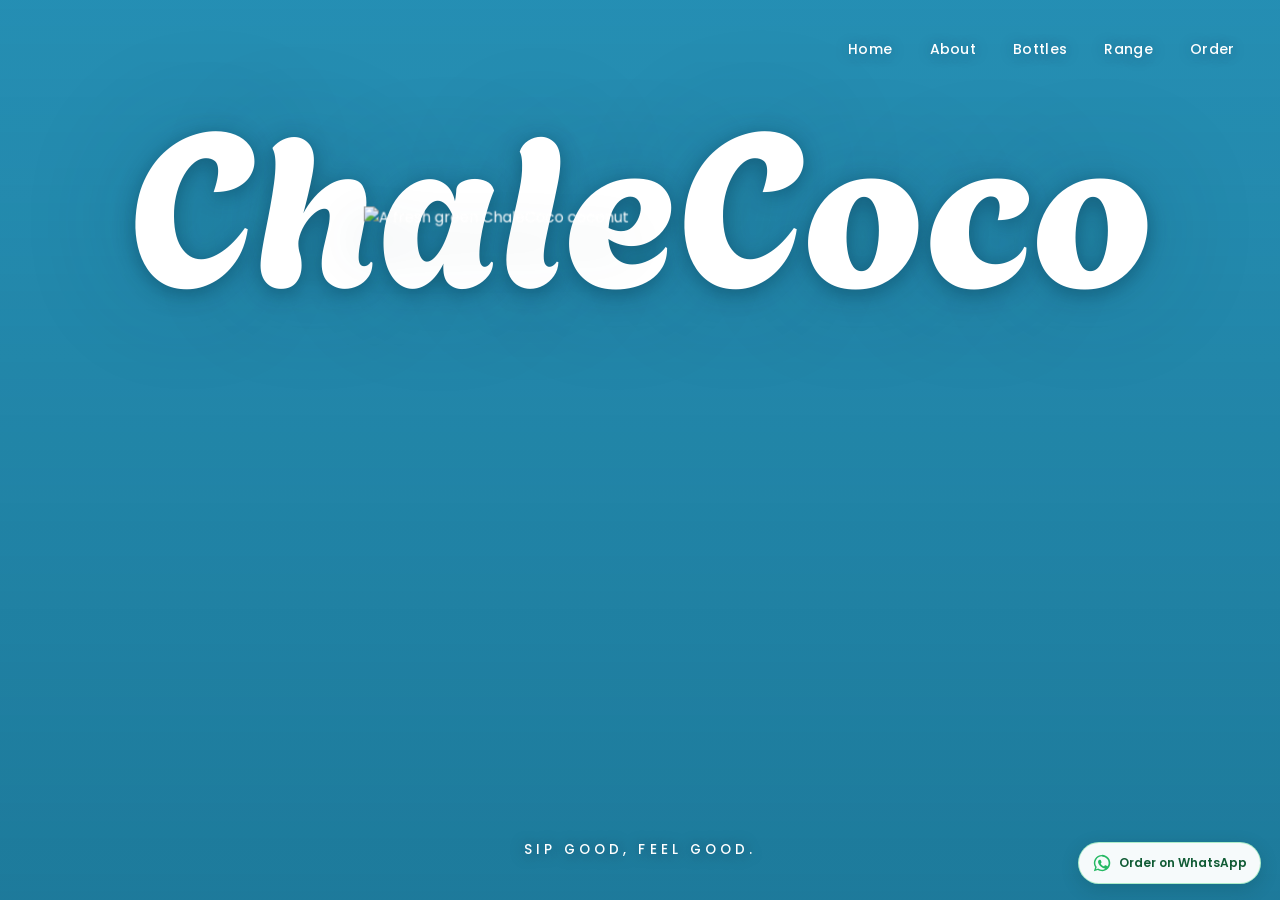
==== index.html @ 4bf286ca "Add files via upload" ====
<!doctype html><html lang="en" class="intro"><head><meta charset="utf-8">
<meta name="viewport" content="width=device-width,initial-scale=1,viewport-fit=cover">
<title>ChaleCoco — Sip good, feel good</title>
<meta name="description" content="100% pure, hand-picked Ghanaian coconut water with zero added sugar. Order on WhatsApp: 0531014722.">
<link rel="preconnect" href="https://fonts.googleapis.com"><link rel="preconnect" href="https://fonts.gstatic.com" crossorigin>
<link href="https://fonts.googleapis.com/css2?family=Agbalumo&family=Poppins:wght@400;500;600&display=swap" rel="stylesheet">
<link rel="stylesheet" href="styles.css"></head>
<body><div id="stage" data-s="0">
<div class="photo"></div><div class="photo b"></div><div class="veil"></div><div class="veil l"></div>
<nav><a class="brand" href="#" data-go="0" aria-label="ChaleCoco home"><span class="logo"></span></a>
 <button class="menu-toggle" type="button" aria-label="Open navigation menu" aria-controls="nav-links" aria-expanded="false"><span></span><span></span><span></span></button>
 <div class="links" id="nav-links"><a href="#" data-go="0">Home</a><a href="#" data-go="1">About</a><a href="#" data-go="2">Bottles</a><a href="#" data-go="3">Range</a><a href="#" data-go="4">Order</a></div></nav>

<h1 class="mark">ChaleCoco</h1>
<p class="tag0">Sip good, feel good.</p>

<div class="coco"><img src="assets/coconut.webp" alt="A fresh green ChaleCoco coconut" draggable="false"></div>
<img class="cooler" src="assets/cooler.webp" alt="ChaleCoco pink and green bottles on ice" draggable="false">

<section class="about"><p class="eyebrow">About ChaleCoco</p>
 <h2>ChaleCoco is 100% pure, hand-picked Ghanaian coconut water with zero added sugar; fresh, refreshing hydration straight from the tree.</h2>
 <p>Whether it&rsquo;s a quick team treat or a special celebration, bring the refreshing goodness of ChaleCoco to the occasion.</p>
 <ul class="facts"><li>100% pure</li><li>No added sugar</li><li>Natural hydration</li><li>Fresh from the tree</li></ul></section>
<div class="copy1"><h2>Good vibes, great company<br>and naturally refreshing sips.</h2><p class="eyebrow">Pink &amp; green bottles &middot; 100% pure Ghanaian coconut water</p></div>

<section class="p2"><div class="stallwrap"><img src="assets/stall.webp" alt="Friends enjoying ChaleCoco at an event stall" draggable="false"></div>
 <div class="menu"><h2>The range</h2><div id="list" class="list"></div>
 <h3>Perfect for every occasion</h3><ul class="occ"><li>Lunch breaks &amp; team treats</li><li>Corporate events &amp; team building</li><li>End-of-year celebrations</li><li>Weddings &amp; milestone celebrations</li></ul></div></section>

<section class="p3"><div class="p3photo"></div><div class="cta">
 <h2>Refresh the moment<br>with ChaleCoco.</h2>
 <a class="order" data-wa href="#" target="_blank" rel="noopener">Order on WhatsApp</a>
 <p class="num">Call/WhatsApp <a href="tel:+233531014722">0531014722</a></p>
 <p class="sign">Sip good, feel good.</p>
 <div class="socials"><span>Follow us</span>
  <a class="social-link" href="#" data-social-placeholder aria-disabled="true" aria-label="Instagram (coming soon)"><svg viewBox="0 0 24 24" aria-hidden="true"><rect x="3.25" y="3.25" width="17.5" height="17.5" rx="5" fill="none" stroke="currentColor" stroke-width="1.8"/><circle cx="12" cy="12" r="4" fill="none" stroke="currentColor" stroke-width="1.8"/><circle cx="17.7" cy="6.5" r="1.1" fill="currentColor"/></svg></a>
  <a class="social-link" href="#" data-social-placeholder aria-disabled="true" aria-label="Facebook (coming soon)"><svg viewBox="0 0 24 24" aria-hidden="true"><path d="M13.6 21v-8h2.8l.4-3h-3.2V8.1c0-.9.3-1.5 1.6-1.5h1.7V3.9c-.3 0-1.4-.1-2.6-.1-2.6 0-4.3 1.6-4.3 4.5V10H7.2v3H10v8z" fill="currentColor"/></svg></a>
  <a class="social-link" href="#" data-social-placeholder aria-disabled="true" aria-label="TikTok (coming soon)"><svg viewBox="0 0 24 24" aria-hidden="true"><path d="M15.7 3h-3.2v12.3a2.7 2.7 0 1 1-2.4-2.7v-3.3a6 6 0 1 0 5.6 6V9.1a8.3 8.3 0 0 0 4.8 1.5V7.3a5 5 0 0 1-4.8-4.3Z" fill="currentColor"/></svg></a>
 </div></div></section>

<div class="dots" id="dots"></div>
<a class="wa-float" data-wa href="#" target="_blank" rel="noopener" aria-label="Order on WhatsApp"><svg viewBox="0 0 32 32" width="20" height="20" aria-hidden="true"><path d="M16 3a13 13 0 0 0-11 19.9L3 29l6.3-2A13 13 0 1 0 16 3zm0 2.4a10.6 10.6 0 1 1-5.5 19.7l-.4-.2-3.7 1.2 1.2-3.6-.3-.4A10.6 10.6 0 0 1 16 5.4zm-4 5.4c-.3 0-.7.1-1 .5-.4.4-1.3 1.3-1.3 3.1s1.3 3.6 1.5 3.8c.2.3 2.6 4.1 6.4 5.6 3.1 1.2 3.7 1 4.4.9.7-.1 2.2-.9 2.5-1.8.3-.9.3-1.6.2-1.8-.1-.2-.4-.3-.8-.5s-2.2-1.1-2.5-1.2c-.3-.1-.6-.2-.8.2-.2.3-.9 1.2-1.1 1.4-.2.2-.4.3-.7.1-.4-.2-1.5-.5-2.8-1.7-1-.9-1.7-2-1.9-2.4-.2-.4 0-.6.2-.8l.5-.6c.2-.2.2-.4.4-.6.1-.3.1-.5 0-.7l-1.1-2.7c-.3-.7-.6-.6-.8-.6z"/></svg><span>Order on WhatsApp</span></a>
</div><script src="main.js"></script></body></html>
---- styles.css ----
@charset "UTF-8";
:root{--ink:#0A4A5C;--sea:#0C8099;--pale:#EDF6F7;--disp:Agbalumo,cursive;--body:Poppins,system-ui,sans-serif;--ej:cubic-bezier(.3,0,.05,1);--ep:cubic-bezier(.3,0,.15,1);--t:1.25s}
*{box-sizing:border-box;margin:0;padding:0}
html,body{height:100%;overflow:hidden;overscroll-behavior:none;background:#2c9fc7;color:#fff;font:400 16px/1.5 var(--body);-webkit-font-smoothing:antialiased}
button{font:inherit}img{display:block;max-width:100%;user-select:none;-webkit-user-drag:none}a{color:inherit}
h1,h2,h3{font-family:var(--disp);font-weight:400}
.eyebrow{font-size:12px;font-weight:500;letter-spacing:.22em;text-transform:uppercase;opacity:.9}
#stage{position:fixed;inset:0;height:100svh;overflow:hidden;--x:0vw;--y:5vh;--k:.93;--cw:min(66vh,88vw);--intro-y:0vh}
/* photography */
.photo{position:absolute;inset:-1px;background:url(assets/hero.webp) 50% 40%/cover;transform-origin:50% 40%;transform:translateY(var(--intro-y)) scale(1.04);transition:transform 1.8s var(--ep),opacity 1.1s var(--ep)}
.photo.b{background:url(assets/palm.webp) 50% 38%/cover;opacity:0;transform:translateY(var(--intro-y)) scale(1.1)}
.veil{position:absolute;inset:0;background:linear-gradient(rgba(4,58,78,.16),rgba(4,58,78,.36));opacity:1;transition:opacity 1.2s var(--ep)}
.veil.l{background:linear-gradient(90deg,rgba(3,42,38,.86),rgba(3,42,38,.55) 48%,rgba(3,42,38,.05) 82%);opacity:0}
/* nav */
nav{position:fixed;z-index:20;inset:0 0 auto;display:flex;align-items:center;justify-content:space-between;gap:16px;padding:max(10px,1.8vh) clamp(18px,3.4vw,48px);color:#fff;transition:color .5s}
.brand{display:block;filter:drop-shadow(0 1px 12px rgba(0,40,60,.4))}
.logo{display:block;height:clamp(52px,7.4vh,72px);aspect-ratio:900/758;background:currentColor;-webkit-mask:url(assets/logo.png) center/contain no-repeat;mask:url(assets/logo.png) center/contain no-repeat}
.links{display:flex;gap:clamp(18px,2.6vw,40px);font-weight:500;font-size:14px;letter-spacing:.02em;text-shadow:0 1px 14px rgba(0,50,70,.4)}
.links a{text-decoration:none;padding:10px 2px;position:relative}
.links a:after{content:"";position:absolute;left:2px;right:2px;bottom:5px;height:1px;background:currentColor;transform:scaleX(0);transform-origin:left;transition:transform .35s}
.links a:hover:after,.links a:focus-visible:after{transform:scaleX(1)}
.menu-toggle{display:none;width:44px;height:44px;border:1px solid rgba(255,255,255,.62);border-radius:50%;background:rgba(4,58,78,.28);color:inherit;align-items:center;justify-content:center;flex-direction:column;gap:4px;cursor:pointer;backdrop-filter:blur(8px);-webkit-tap-highlight-color:transparent}
.menu-toggle span{display:block;width:17px;height:1.5px;border-radius:2px;background:currentColor;transition:transform .25s,opacity .2s}
nav[data-open="true"] .menu-toggle span:first-child{transform:translateY(5.5px) rotate(45deg)}
nav[data-open="true"] .menu-toggle span:nth-child(2){opacity:0}
nav[data-open="true"] .menu-toggle span:last-child{transform:translateY(-5.5px) rotate(-45deg)}
nav[data-open="true"] .links{position:absolute;top:calc(100% + 8px);right:clamp(14px,3.4vw,48px);display:flex;flex-direction:column;gap:2px;min-width:176px;max-height:calc(100svh - 104px);overflow-y:auto;overscroll-behavior:contain;padding:8px;border:1px solid rgba(255,255,255,.2);border-radius:16px;background:rgba(4,58,78,.96);box-shadow:0 12px 32px rgba(3,40,50,.24);backdrop-filter:blur(14px);-webkit-backdrop-filter:blur(14px);text-shadow:none}
nav[data-open="true"] .links a{min-height:44px;padding:11px 12px;border-radius:9px}
nav[data-open="true"] .links a:hover,nav[data-open="true"] .links a:focus-visible{background:rgba(255,255,255,.13)}
nav[data-open="true"] .links a:after{display:none}
/* hero type */
.mark{position:absolute;z-index:1;left:0;right:0;top:9vh;text-align:center;font-size:min(21vw,24vh,330px);line-height:1;color:#fff;text-shadow:0 .02em .1em rgba(4,50,70,.45),0 0 .5em rgba(4,50,70,.25);transition:opacity 1s var(--ep),transform var(--t) var(--ep)}
.tag0{position:absolute;z-index:6;left:0;right:0;bottom:max(20px,4.4vh);text-align:center;font-weight:500;font-size:clamp(11px,1.05vw,14px);letter-spacing:.3em;text-transform:uppercase;color:#fff;text-shadow:0 1px 14px rgba(4,50,70,.6);transition:opacity .8s var(--ep)}
/* products */
.coco{position:absolute;z-index:5;left:50%;top:50%;width:var(--cw);aspect-ratio:1227/1282;transform:translate(-50%,-50%) translate(var(--x),calc(var(--y) + var(--intro-y))) scale(var(--k));transition:transform var(--t) var(--ej),opacity .7s;will-change:transform;filter:drop-shadow(0 3vh 3vh rgba(4,58,78,.4))}
.coco img{width:100%;height:100%}
.cooler{position:absolute;z-index:4;left:50%;top:50%;width:min(50vw,66vh);transform:translate(-50%,-50%) translate(60vw,110vh);transition:transform var(--t) var(--ej);filter:drop-shadow(0 3vh 3vh rgba(4,58,78,.4))}
/* about */
.about,.copy1{position:absolute;z-index:3;opacity:0;pointer-events:none;transition:opacity .5s,transform .8s var(--ep);text-shadow:0 1px 18px rgba(3,40,50,.4)}
.about{left:clamp(24px,6vw,96px);top:50%;width:min(46vw,640px);transform:translateY(calc(-50% + 24px))}
.about h2{margin:.5em 0 .6em;font-size:clamp(24px,2.9vw,44px);line-height:1.15}.about>p:not(.eyebrow){font-size:clamp(14px,1.2vw,17px);max-width:34em}
.facts{list-style:none;display:flex;flex-wrap:wrap;gap:8px 0;margin-top:1.6em;font-size:13px;font-weight:500;letter-spacing:.04em}
.facts li{padding:0 16px;border-left:1px solid rgba(255,255,255,.5)}.facts li:first-child{padding-left:0;border:0}
.copy1{left:0;right:0;top:max(13vh,84px);text-align:center;padding:0 20px;transform:translateY(24px)}
.copy1 h2{font-size:clamp(26px,3.8vw,56px);line-height:1.12}.copy1 .eyebrow{margin-top:1em}
/* panels */
.p2,.p3{position:absolute;inset:0;transform:translateY(100%);transition:transform .9s var(--ep)}
.p2{z-index:3;background:var(--sea);display:grid;grid-template-columns:1fr 1fr;align-items:center;gap:4vw;padding:84px clamp(22px,6vw,96px) 32px;overflow-y:auto;overscroll-behavior-y:contain;-webkit-overflow-scrolling:touch;scrollbar-width:thin;scrollbar-color:rgba(255,255,255,.45) transparent}
.p3{z-index:4;background:var(--pale);color:var(--ink);transition-delay:.15s;overflow:hidden}
.stallwrap{display:flex;justify-content:center}.stallwrap img{max-height:72vh;width:auto}
.menu h2{font-size:clamp(30px,3.4vw,50px);margin-bottom:.4em}.menu h3{margin:1.6em 0 .5em;font-size:clamp(18px,1.7vw,24px);color:#FFE48A}
.list{border-bottom:1px solid rgba(255,255,255,.3)}
.row{display:grid;grid-template-columns:1fr auto;gap:16px;align-items:center;padding:13px 0;border-top:1px solid rgba(255,255,255,.3)}
.row b{display:block;font-weight:500;font-size:16px}.row small{display:block;opacity:.85;font-size:13px;line-height:1.4}
.act{display:flex;gap:16px;align-items:center;white-space:nowrap;font-size:14px}.act em{font-style:normal;opacity:.9}
.act a{font-weight:600;text-decoration:none;padding:10px 0;border-bottom:1px solid transparent}.act a:hover{border-color:#fff}
.occ{list-style:none;display:grid;grid-template-columns:1fr 1fr;gap:6px 24px;font-size:14px}.occ li:before{content:"\2014  ";opacity:.6}
.p3photo{position:absolute;top:0;bottom:0;right:0;width:68%;background:url(assets/couple.webp) 74% 50%/cover;-webkit-mask-image:linear-gradient(90deg,transparent 0,#000 38%);mask-image:linear-gradient(90deg,transparent 0,#000 38%)}
.cta{position:absolute;left:clamp(24px,6vw,96px);top:52%;transform:translateY(-50%);max-width:44vw}
.cta h2{font-size:clamp(32px,4.6vw,72px);line-height:1.08}
.cta>*{opacity:0;transform:translateY(22px);transition:opacity .9s,transform 1s cubic-bezier(.22,1,.36,1)}
.cta .order{display:inline-flex;align-items:center;gap:10px;min-height:44px;margin-top:1.15em;padding:.55em 1.15em;border:1px solid rgba(12,128,153,.22);border-radius:999px;background:#fff;color:var(--ink);box-shadow:0 5px 16px rgba(10,74,92,.12);font-size:clamp(13px,1.05vw,15px);font-weight:600;letter-spacing:.02em;text-decoration:none;transition:background .25s,color .25s,transform .25s,box-shadow .25s}
.cta .order:after{content:"\2197";font-size:1.05em;line-height:1}
.cta .order:hover{background:var(--ink);color:#fff;transform:translateY(-2px);box-shadow:0 8px 20px rgba(10,74,92,.2)}
.cta .order:focus-visible,.social-link:focus-visible,.menu-toggle:focus-visible{outline:3px solid #F5C96B;outline-offset:3px}
.cta .num{margin-top:.7em;font-size:clamp(16px,1.5vw,20px)}.cta .num a{font-weight:600}
.cta .sign{margin-top:2em;font-size:12px;font-weight:500;letter-spacing:.3em;text-transform:uppercase;opacity:.7}
.socials{display:flex;align-items:center;gap:9px;margin-top:1.2em;font-size:12px;font-weight:500;letter-spacing:.08em}
.social-link{display:grid;place-items:center;width:40px;height:40px;border:1px solid rgba(10,74,92,.2);border-radius:50%;background:rgba(255,255,255,.72);color:var(--ink);transition:transform .2s,background .2s,color .2s}
.social-link svg{display:block;width:19px;height:19px}
.social-link:hover{transform:translateY(-2px);background:var(--ink);color:#fff}
.social-link[aria-disabled="true"]{cursor:default}
.social-link[aria-disabled="true"]:hover{transform:none;background:rgba(255,255,255,.72);color:var(--ink)}
/* the one WhatsApp button */
.wa-float{position:fixed;z-index:21;right:max(12px,1.5vw);bottom:max(12px,1.8vh);height:42px;padding:0 13px;border:1px solid rgba(37,211,102,.34);border-radius:999px;background:rgba(255,255,255,.96);color:#105b34;display:flex;align-items:center;gap:7px;font-weight:600;font-size:12px;text-decoration:none;box-shadow:0 5px 18px rgba(4,50,40,.18);transition:transform .25s,opacity .25s,visibility .25s;backdrop-filter:blur(8px);-webkit-backdrop-filter:blur(8px)}
.wa-float:hover{transform:translateY(-2px)}.wa-float svg{fill:#25b963;flex:none}
#stage:not([data-s="0"]) .wa-float{opacity:0;visibility:hidden;pointer-events:none}
.dots{display:none}
/* ===== scene states (landscape) ===== */
#stage:not([data-s="0"]) .mark,#stage:not([data-s="0"]) .tag0{opacity:0;pointer-events:none}
#stage:not([data-s="0"]) .mark{transform:scale(1.06)}
#stage[data-s="1"]{--x:25vw;--y:6vh;--k:.8}
#stage[data-s="1"] .photo{opacity:0}#stage[data-s="1"] .photo.b{opacity:1;transform:translateY(var(--intro-y)) scale(1)}
#stage[data-s="1"] .veil{opacity:0}#stage[data-s="1"] .veil.l{opacity:1}
#stage[data-s="1"] .about{opacity:1;transform:translateY(-50%);pointer-events:auto;transition-delay:.55s}
#stage[data-s="2"]{--x:-25vw;--y:6vh;--k:.74}
#stage[data-s="2"] .photo{transform:translateY(var(--intro-y)) scale(1.4)}
#stage[data-s="2"] .cooler{transform:translate(-50%,-50%) translate(24vw,10vh)}
#stage[data-s="2"] .copy1{opacity:1;transform:none;transition-delay:.7s}
#stage[data-s="3"]{--x:-39vw;--y:30vh;--k:.3}
#stage[data-s="4"]{--x:0vw;--y:-10vh;--k:.2}#stage[data-s="4"] .coco{opacity:0}
#stage[data-s="3"] .cooler,#stage[data-s="4"] .cooler{transform:translate(-50%,-50%) translate(24vw,-120vh)}
#stage[data-s="3"] .p2,#stage[data-s="4"] .p2,#stage[data-s="4"] .p3{transform:none}
#stage[data-s="4"] nav{color:var(--ink)}#stage[data-s="4"] .brand{filter:none}#stage[data-s="4"] .links{text-shadow:none}
#stage[data-s="4"] .cta>*{opacity:1;transform:none}#stage[data-s="4"] .cta>*:nth-child(1){transition-delay:.9s}#stage[data-s="4"] .cta>*:nth-child(2){transition-delay:1.05s}#stage[data-s="4"] .cta>*:nth-child(3){transition-delay:1.2s}#stage[data-s="4"] .cta>*:nth-child(4){transition-delay:1.35s}#stage[data-s="4"] .cta>*:nth-child(5){transition-delay:1.5s}
#stage[data-s="4"] .cta .sign{opacity:.7}
/* portrait + phones */
@media (max-aspect-ratio:9/10){
 .links{display:none}
 #stage{--cw:min(62vh,92vw)}
 .photo{background-position:22% 50%}.photo.b{background-position:50% 30%}
 .veil.l{background:linear-gradient(rgba(3,42,38,.82),rgba(3,42,38,.6) 55%,rgba(3,42,38,.1))}
 .about{left:22px;right:22px;top:15vh;width:auto;transform:translateY(24px)}.about h2{font-size:clamp(21px,5.6vw,30px)}.facts{display:none}
 #stage[data-s="1"] .about{transform:none}
 #stage[data-s="1"]{--x:0vw;--y:30vh;--k:.5}
 #stage[data-s="2"]{--x:0vw;--y:4vh;--k:.5}
 #stage[data-s="2"] .cooler{width:min(92vw,50vh);transform:translate(-50%,-50%) translate(0,32vh)}
 #stage[data-s="3"]{--x:0vw;--y:-37vh;--k:.2}
 #stage[data-s="3"] .cooler,#stage[data-s="4"] .cooler{transform:translate(-50%,-50%) translate(0,-120vh)}
 .copy1{top:max(64px,8vh)}.copy1 h2{font-size:clamp(22px,5.8vw,30px);line-height:1.08}.copy1 .eyebrow{font-size:10px;letter-spacing:.16em;margin-top:.7em}
 .p2{grid-template-columns:1fr;align-content:start;padding:max(78px,10vh) 22px 24px}.stallwrap{display:none}
 .p3photo{width:100%;top:44%;background-position:72% 50%;-webkit-mask-image:linear-gradient(180deg,transparent 0,#000 34%);mask-image:linear-gradient(180deg,transparent 0,#000 34%)}
 .cta{top:16vh;transform:none;max-width:none;right:24px;max-height:calc(100svh - max(78px,10vh) - 24px);overflow-y:auto;overscroll-behavior:contain;scrollbar-width:thin}.cta h2{font-size:clamp(30px,8.4vw,48px)}
 .mark{top:13vh}
}
@media (max-width:720px),(max-aspect-ratio:9/10){
 .links{display:none}
 .menu-toggle{display:flex}
 nav[data-open="true"] .links{display:flex}
 #stage[data-s="4"] nav[data-open="true"] .links{background:rgba(255,255,255,.97);border-color:rgba(10,74,92,.15);color:var(--ink)}
}
@media (max-height:560px){
 .cta h2{font-size:clamp(26px,4.6vw,32px);line-height:1.04}
 .cta .order{margin-top:.65em}
 .cta .num{margin-top:.45em}
 .cta .sign{margin-top:.85em}
 .cta .socials{margin-top:.65em}
}
@media (max-height:400px) and (max-width:720px){.wa-float{display:none}}
@media (max-height:560px) and (min-aspect-ratio:9/10){
 .occ,.menu h3,.facts{display:none}
 .stallwrap img{max-height:60vh}
 .cta{top:72px;transform:none;max-height:calc(100svh - 94px);overflow-y:auto;overscroll-behavior:contain;scrollbar-width:thin}
}
@media (max-width:600px){
 .wa-float{bottom:max(56px,8vh);font-size:11px;padding:0 11px}.wa-float svg{width:18px;height:18px}
 .tag0{left:16px;right:auto;width:calc(100% - 190px);bottom:20px;text-align:left;font-size:10px;letter-spacing:.12em;line-height:1.35}
 .occ{grid-template-columns:1fr}
}
@media (prefers-reduced-motion:reduce){:root{--t:.01s}*{transition-duration:.01s!important;transition-delay:0s!important}}
html.intro #stage{--intro-y:27.6vh}
html.intro nav,html.intro .mark,html.intro .tag0,html.intro .wa-float{opacity:0}
html.intro #stage .photo,html.intro #stage .veil,html.intro #stage .coco{opacity:0}
html.intro-run #stage .photo,html.intro-run #stage .coco{transition-duration:1.6s;transition-timing-function:cubic-bezier(.5,0,0,1)}
html.intro-run #stage .photo,html.intro-run #stage .veil:not(.l),html.intro-run #stage .coco,html.intro-run nav,html.intro-run .mark,html.intro-run .tag0,html.intro-run .wa-float{opacity:1}
html.intro-run #stage .photo.b,html.intro-run #stage .veil.l{opacity:0}
html.intro-run nav{transition-duration:.35s}
html.intro-run .mark,html.intro-run .tag0,html.intro-run .wa-float{transition-duration:.45s}
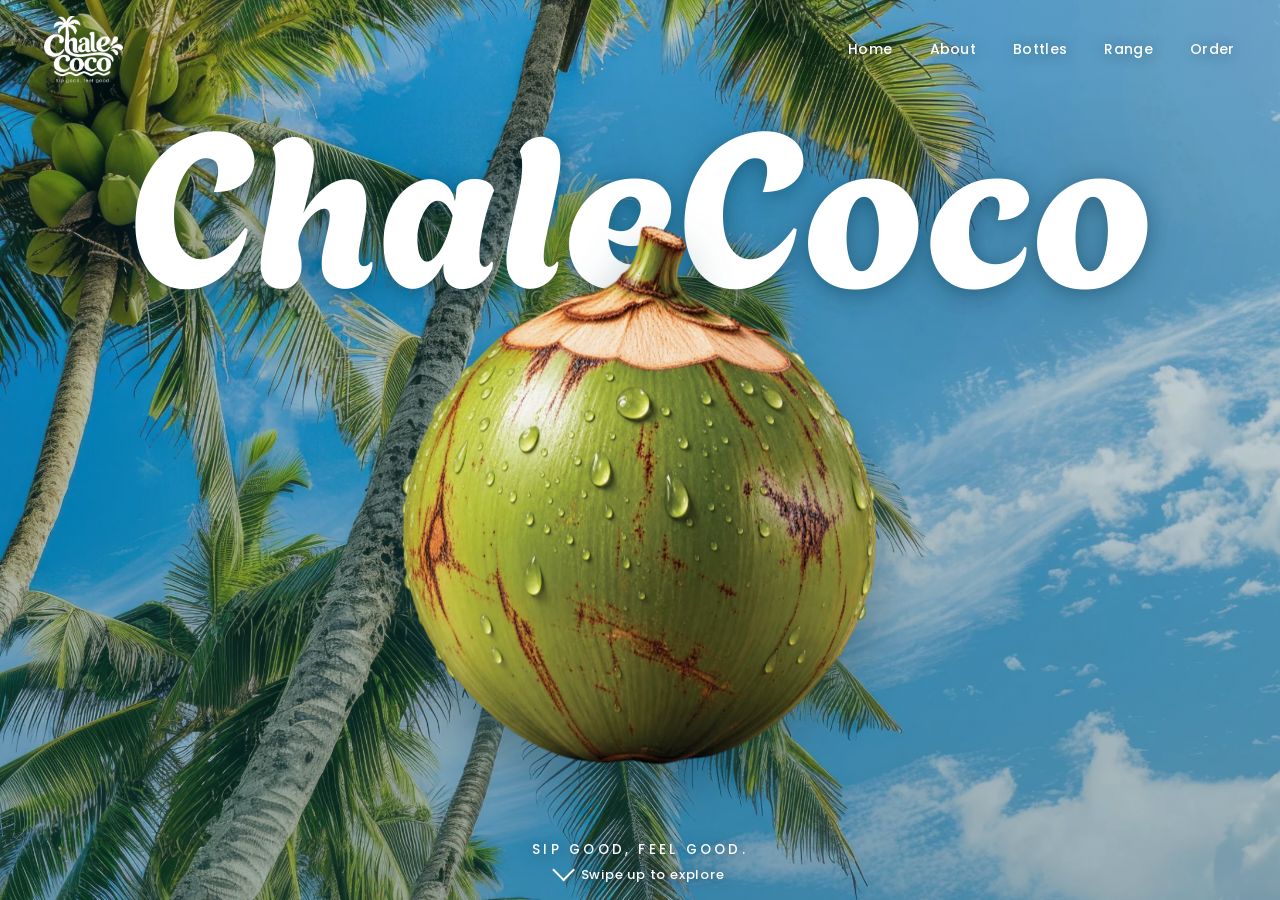
==== commit 8f555a91: "Add files via upload" ====
--- a/index.html
+++ b/index.html
@@ -27,10 +27,10 @@
  <div class="menu"><h2>The range</h2><div id="list" class="list"></div>
  <h3>Perfect for every occasion</h3><ul class="occ"><li>Lunch breaks &amp; team treats</li><li>Corporate events &amp; team building</li><li>End-of-year celebrations</li><li>Weddings &amp; milestone celebrations</li></ul></div></section>
 
-<section class="p3"><div class="p3photo"></div><div class="cta">
+<section class="p3"><picture class="p3photo-wrap"><source media="(max-width:720px), (max-aspect-ratio:9/10)" srcset="assets/couple.webp"><img class="p3photo" src="assets/stall.webp" alt="Friends enjoying ChaleCoco at the event stall" draggable="false"></picture><div class="cta">
  <h2>Refresh the moment<br>with ChaleCoco.</h2>
- <a class="order" data-wa href="#" target="_blank" rel="noopener">Order on WhatsApp</a>
- <p class="num">Call/WhatsApp <a href="tel:+233531014722">0531014722</a></p>
+ <a class="order" data-wa href="#" target="_blank" rel="noopener"><svg viewBox="0 0 32 32" aria-hidden="true"><path d="M16 3a13 13 0 0 0-11 19.9L3 29l6.3-2A13 13 0 1 0 16 3zm0 2.4a10.6 10.6 0 1 1-5.5 19.7l-.4-.2-3.7 1.2 1.2-3.6-.3-.4A10.6 10.6 0 0 1 16 5.4zm-4 5.4c-.3 0-.7.1-1 .5-.4.4-1.3 1.3-1.3 3.1s1.3 3.6 1.5 3.8c.2.3 2.6 4.1 6.4 5.6 3.1 1.2 3.7 1 4.4.9.7-.1 2.2-.9 2.5-1.8.3-.9.3-1.6.2-1.8-.1-.2-.4-.3-.8-.5s-2.2-1.1-2.5-1.2c-.3-.1-.6-.2-.8.2-.2.3-.9 1.2-1.1 1.4-.2.2-.4.3-.7.1-.4-.2-1.5-.5-2.8-1.7-1-.9-1.7-2-1.9-2.4-.2-.4 0-.6.2-.8l.5-.6c.2-.2.2-.4.4-.6.1-.3.1-.5 0-.7l-1.1-2.7c-.3-.7-.6-.6-.8-.6z"/></svg><span>Order on WhatsApp</span></a>
+ <p class="num">Call <a href="tel:+233531014722">0531014722</a></p>
  <p class="sign">Sip good, feel good.</p>
  <div class="socials"><span>Follow us</span>
   <a class="social-link" href="#" data-social-placeholder aria-disabled="true" aria-label="Instagram (coming soon)"><svg viewBox="0 0 24 24" aria-hidden="true"><rect x="3.25" y="3.25" width="17.5" height="17.5" rx="5" fill="none" stroke="currentColor" stroke-width="1.8"/><circle cx="12" cy="12" r="4" fill="none" stroke="currentColor" stroke-width="1.8"/><circle cx="17.7" cy="6.5" r="1.1" fill="currentColor"/></svg></a>
@@ -38,6 +38,5 @@
   <a class="social-link" href="#" data-social-placeholder aria-disabled="true" aria-label="TikTok (coming soon)"><svg viewBox="0 0 24 24" aria-hidden="true"><path d="M15.7 3h-3.2v12.3a2.7 2.7 0 1 1-2.4-2.7v-3.3a6 6 0 1 0 5.6 6V9.1a8.3 8.3 0 0 0 4.8 1.5V7.3a5 5 0 0 1-4.8-4.3Z" fill="currentColor"/></svg></a>
  </div></div></section>
 
-<div class="dots" id="dots"></div>
-<a class="wa-float" data-wa href="#" target="_blank" rel="noopener" aria-label="Order on WhatsApp"><svg viewBox="0 0 32 32" width="20" height="20" aria-hidden="true"><path d="M16 3a13 13 0 0 0-11 19.9L3 29l6.3-2A13 13 0 1 0 16 3zm0 2.4a10.6 10.6 0 1 1-5.5 19.7l-.4-.2-3.7 1.2 1.2-3.6-.3-.4A10.6 10.6 0 0 1 16 5.4zm-4 5.4c-.3 0-.7.1-1 .5-.4.4-1.3 1.3-1.3 3.1s1.3 3.6 1.5 3.8c.2.3 2.6 4.1 6.4 5.6 3.1 1.2 3.7 1 4.4.9.7-.1 2.2-.9 2.5-1.8.3-.9.3-1.6.2-1.8-.1-.2-.4-.3-.8-.5s-2.2-1.1-2.5-1.2c-.3-.1-.6-.2-.8.2-.2.3-.9 1.2-1.1 1.4-.2.2-.4.3-.7.1-.4-.2-1.5-.5-2.8-1.7-1-.9-1.7-2-1.9-2.4-.2-.4 0-.6.2-.8l.5-.6c.2-.2.2-.4.4-.6.1-.3.1-.5 0-.7l-1.1-2.7c-.3-.7-.6-.6-.8-.6z"/></svg><span>Order on WhatsApp</span></a>
+<div class="explore-hint" aria-hidden="true"><span class="hint-arrow"></span><span>Swipe up to explore</span></div>
 </div><script src="main.js"></script></body></html>
--- a/styles.css
+++ b/styles.css
@@ -7,9 +7,9 @@
 .eyebrow{font-size:12px;font-weight:500;letter-spacing:.22em;text-transform:uppercase;opacity:.9}
 #stage{position:fixed;inset:0;height:100svh;overflow:hidden;--x:0vw;--y:5vh;--k:.93;--cw:min(66vh,88vw);--intro-y:0vh}
 /* photography */
-.photo{position:absolute;inset:-1px;background:url(assets/hero.webp) 50% 40%/cover;transform-origin:50% 40%;transform:translateY(var(--intro-y)) scale(1.04);transition:transform 1.8s var(--ep),opacity 1.1s var(--ep)}
+.photo{position:absolute;inset:-1px;background:url(assets/hero.webp) 50% 40%/cover;transform-origin:50% 40%;transform:translateY(var(--intro-y)) scale(1.04);transition:transform 1.8s var(--ep),opacity 1.1s var(--ep);pointer-events:none}
 .photo.b{background:url(assets/palm.webp) 50% 38%/cover;opacity:0;transform:translateY(var(--intro-y)) scale(1.1)}
-.veil{position:absolute;inset:0;background:linear-gradient(rgba(4,58,78,.16),rgba(4,58,78,.36));opacity:1;transition:opacity 1.2s var(--ep)}
+.veil{position:absolute;inset:0;background:linear-gradient(rgba(4,58,78,.16),rgba(4,58,78,.36));opacity:1;transition:opacity 1.2s var(--ep);pointer-events:none}
 .veil.l{background:linear-gradient(90deg,rgba(3,42,38,.86),rgba(3,42,38,.55) 48%,rgba(3,42,38,.05) 82%);opacity:0}
 /* nav */
 nav{position:fixed;z-index:20;inset:0 0 auto;display:flex;align-items:center;justify-content:space-between;gap:16px;padding:max(10px,1.8vh) clamp(18px,3.4vw,48px);color:#fff;transition:color .5s}
@@ -30,11 +30,11 @@
 nav[data-open="true"] .links a:after{display:none}
 /* hero type */
 .mark{position:absolute;z-index:1;left:0;right:0;top:9vh;text-align:center;font-size:min(21vw,24vh,330px);line-height:1;color:#fff;text-shadow:0 .02em .1em rgba(4,50,70,.45),0 0 .5em rgba(4,50,70,.25);transition:opacity 1s var(--ep),transform var(--t) var(--ep)}
-.tag0{position:absolute;z-index:6;left:0;right:0;bottom:max(20px,4.4vh);text-align:center;font-weight:500;font-size:clamp(11px,1.05vw,14px);letter-spacing:.3em;text-transform:uppercase;color:#fff;text-shadow:0 1px 14px rgba(4,50,70,.6);transition:opacity .8s var(--ep)}
+.tag0{position:absolute;z-index:6;left:0;right:0;bottom:max(20px,4.4vh);text-align:center;font-weight:500;font-size:clamp(13px,1.05vw,15px);letter-spacing:.24em;text-transform:uppercase;color:#fff;text-shadow:0 1px 14px rgba(4,50,70,.6);transition:opacity .8s var(--ep)}
 /* products */
-.coco{position:absolute;z-index:5;left:50%;top:50%;width:var(--cw);aspect-ratio:1227/1282;transform:translate(-50%,-50%) translate(var(--x),calc(var(--y) + var(--intro-y))) scale(var(--k));transition:transform var(--t) var(--ej),opacity .7s;will-change:transform;filter:drop-shadow(0 3vh 3vh rgba(4,58,78,.4))}
+.coco{position:absolute;z-index:5;left:50%;top:50%;width:var(--cw);aspect-ratio:1227/1282;transform:translate(-50%,-50%) translate(var(--x),calc(var(--y) + var(--intro-y))) scale(var(--k));transition:transform var(--t) var(--ej),opacity .7s;will-change:transform;filter:drop-shadow(0 3vh 3vh rgba(4,58,78,.4));pointer-events:none}
 .coco img{width:100%;height:100%}
-.cooler{position:absolute;z-index:4;left:50%;top:50%;width:min(50vw,66vh);transform:translate(-50%,-50%) translate(60vw,110vh);transition:transform var(--t) var(--ej);filter:drop-shadow(0 3vh 3vh rgba(4,58,78,.4))}
+.cooler{position:absolute;z-index:4;left:50%;top:50%;width:min(50vw,66vh);transform:translate(-50%,-50%) translate(60vw,110vh);transition:transform var(--t) var(--ej);filter:drop-shadow(0 3vh 3vh rgba(4,58,78,.4));pointer-events:none}
 /* about */
 .about,.copy1{position:absolute;z-index:3;opacity:0;pointer-events:none;transition:opacity .5s,transform .8s var(--ep);text-shadow:0 1px 18px rgba(3,40,50,.4)}
 .about{left:clamp(24px,6vw,96px);top:50%;width:min(46vw,640px);transform:translateY(calc(-50% + 24px))}
@@ -45,7 +45,7 @@
 .copy1 h2{font-size:clamp(26px,3.8vw,56px);line-height:1.12}.copy1 .eyebrow{margin-top:1em}
 /* panels */
 .p2,.p3{position:absolute;inset:0;transform:translateY(100%);transition:transform .9s var(--ep)}
-.p2{z-index:3;background:var(--sea);display:grid;grid-template-columns:1fr 1fr;align-items:center;gap:4vw;padding:84px clamp(22px,6vw,96px) 32px;overflow-y:auto;overscroll-behavior-y:contain;-webkit-overflow-scrolling:touch;scrollbar-width:thin;scrollbar-color:rgba(255,255,255,.45) transparent}
+.p2{z-index:3;background:var(--sea);display:grid;grid-template-columns:1fr 1fr;align-items:center;gap:4vw;padding:84px clamp(22px,6vw,96px) 92px;overflow-y:auto;overscroll-behavior-y:contain;-webkit-overflow-scrolling:touch;scrollbar-width:thin;scrollbar-color:rgba(255,255,255,.45) transparent}
 .p3{z-index:4;background:var(--pale);color:var(--ink);transition-delay:.15s;overflow:hidden}
 .stallwrap{display:flex;justify-content:center}.stallwrap img{max-height:72vh;width:auto}
 .menu h2{font-size:clamp(30px,3.4vw,50px);margin-bottom:.4em}.menu h3{margin:1.6em 0 .5em;font-size:clamp(18px,1.7vw,24px);color:#FFE48A}
@@ -55,27 +55,27 @@
 .act{display:flex;gap:16px;align-items:center;white-space:nowrap;font-size:14px}.act em{font-style:normal;opacity:.9}
 .act a{font-weight:600;text-decoration:none;padding:10px 0;border-bottom:1px solid transparent}.act a:hover{border-color:#fff}
 .occ{list-style:none;display:grid;grid-template-columns:1fr 1fr;gap:6px 24px;font-size:14px}.occ li:before{content:"\2014  ";opacity:.6}
-.p3photo{position:absolute;top:0;bottom:0;right:0;width:68%;background:url(assets/couple.webp) 74% 50%/cover;-webkit-mask-image:linear-gradient(90deg,transparent 0,#000 38%);mask-image:linear-gradient(90deg,transparent 0,#000 38%)}
+.p3photo-wrap{position:absolute;top:0;right:0;width:68%;height:100%;-webkit-mask-image:linear-gradient(90deg,transparent 0,#000 25%);mask-image:linear-gradient(90deg,transparent 0,#000 25%);pointer-events:none}
+.p3photo{width:100%;height:100%;object-fit:contain;object-position:right center}
 .cta{position:absolute;left:clamp(24px,6vw,96px);top:52%;transform:translateY(-50%);max-width:44vw}
 .cta h2{font-size:clamp(32px,4.6vw,72px);line-height:1.08}
 .cta>*{opacity:0;transform:translateY(22px);transition:opacity .9s,transform 1s cubic-bezier(.22,1,.36,1)}
-.cta .order{display:inline-flex;align-items:center;gap:10px;min-height:44px;margin-top:1.15em;padding:.55em 1.15em;border:1px solid rgba(12,128,153,.22);border-radius:999px;background:#fff;color:var(--ink);box-shadow:0 5px 16px rgba(10,74,92,.12);font-size:clamp(13px,1.05vw,15px);font-weight:600;letter-spacing:.02em;text-decoration:none;transition:background .25s,color .25s,transform .25s,box-shadow .25s}
-.cta .order:after{content:"\2197";font-size:1.05em;line-height:1}
+.cta .order{display:inline-flex;align-items:center;gap:10px;min-height:48px;margin-top:1.15em;padding:.65em 1.25em;border:1px solid rgba(12,128,153,.22);border-radius:999px;background:#fff;color:var(--ink);box-shadow:0 5px 16px rgba(10,74,92,.12);font-size:clamp(15px,1.05vw,17px);font-weight:600;letter-spacing:.02em;text-decoration:none;transition:background .25s,color .25s,transform .25s,box-shadow .25s}
+.cta .order svg{width:22px;height:22px;fill:currentColor;flex:none}
 .cta .order:hover{background:var(--ink);color:#fff;transform:translateY(-2px);box-shadow:0 8px 20px rgba(10,74,92,.2)}
 .cta .order:focus-visible,.social-link:focus-visible,.menu-toggle:focus-visible{outline:3px solid #F5C96B;outline-offset:3px}
 .cta .num{margin-top:.7em;font-size:clamp(16px,1.5vw,20px)}.cta .num a{font-weight:600}
-.cta .sign{margin-top:2em;font-size:12px;font-weight:500;letter-spacing:.3em;text-transform:uppercase;opacity:.7}
+.cta .sign{margin-top:2em;font-size:14px;font-weight:500;letter-spacing:.3em;text-transform:uppercase;opacity:.7}
 .socials{display:flex;align-items:center;gap:9px;margin-top:1.2em;font-size:12px;font-weight:500;letter-spacing:.08em}
 .social-link{display:grid;place-items:center;width:40px;height:40px;border:1px solid rgba(10,74,92,.2);border-radius:50%;background:rgba(255,255,255,.72);color:var(--ink);transition:transform .2s,background .2s,color .2s}
 .social-link svg{display:block;width:19px;height:19px}
 .social-link:hover{transform:translateY(-2px);background:var(--ink);color:#fff}
 .social-link[aria-disabled="true"]{cursor:default}
 .social-link[aria-disabled="true"]:hover{transform:none;background:rgba(255,255,255,.72);color:var(--ink)}
-/* the one WhatsApp button */
-.wa-float{position:fixed;z-index:21;right:max(12px,1.5vw);bottom:max(12px,1.8vh);height:42px;padding:0 13px;border:1px solid rgba(37,211,102,.34);border-radius:999px;background:rgba(255,255,255,.96);color:#105b34;display:flex;align-items:center;gap:7px;font-weight:600;font-size:12px;text-decoration:none;box-shadow:0 5px 18px rgba(4,50,40,.18);transition:transform .25s,opacity .25s,visibility .25s;backdrop-filter:blur(8px);-webkit-backdrop-filter:blur(8px)}
-.wa-float:hover{transform:translateY(-2px)}.wa-float svg{fill:#25b963;flex:none}
-#stage:not([data-s="0"]) .wa-float{opacity:0;visibility:hidden;pointer-events:none}
-.dots{display:none}
+.explore-hint{position:fixed;z-index:16;left:50%;bottom:max(16px,env(safe-area-inset-bottom));transform:translateX(-50%);display:flex;align-items:center;gap:9px;color:#fff;font-size:13px;font-weight:500;letter-spacing:.06em;text-shadow:0 1px 12px rgba(4,50,70,.75);pointer-events:none;transition:opacity .35s}
+.hint-arrow{width:16px;height:16px;border-right:2px solid currentColor;border-bottom:2px solid currentColor;transform:translateY(-4px) rotate(45deg);animation:hint-bob 1.25s ease-in-out infinite}
+@keyframes hint-bob{50%{transform:translateY(2px) rotate(45deg)}}
+#stage:not([data-s="0"]) .explore-hint{opacity:0}
 /* ===== scene states (landscape) ===== */
 #stage:not([data-s="0"]) .mark,#stage:not([data-s="0"]) .tag0{opacity:0;pointer-events:none}
 #stage:not([data-s="0"]) .mark{transform:scale(1.06)}
@@ -100,7 +100,7 @@
  #stage{--cw:min(62vh,92vw)}
  .photo{background-position:22% 50%}.photo.b{background-position:50% 30%}
  .veil.l{background:linear-gradient(rgba(3,42,38,.82),rgba(3,42,38,.6) 55%,rgba(3,42,38,.1))}
- .about{left:22px;right:22px;top:15vh;width:auto;transform:translateY(24px)}.about h2{font-size:clamp(21px,5.6vw,30px)}.facts{display:none}
+ .about{left:22px;right:22px;top:15vh;width:auto;transform:translateY(24px)}.about h2{font-size:clamp(23px,5.8vw,32px)}.facts{display:none}
  #stage[data-s="1"] .about{transform:none}
  #stage[data-s="1"]{--x:0vw;--y:30vh;--k:.5}
  #stage[data-s="2"]{--x:0vw;--y:4vh;--k:.5}
@@ -108,9 +108,10 @@
  #stage[data-s="3"]{--x:0vw;--y:-37vh;--k:.2}
  #stage[data-s="3"] .cooler,#stage[data-s="4"] .cooler{transform:translate(-50%,-50%) translate(0,-120vh)}
  .copy1{top:max(64px,8vh)}.copy1 h2{font-size:clamp(22px,5.8vw,30px);line-height:1.08}.copy1 .eyebrow{font-size:10px;letter-spacing:.16em;margin-top:.7em}
- .p2{grid-template-columns:1fr;align-content:start;padding:max(78px,10vh) 22px 24px}.stallwrap{display:none}
- .p3photo{width:100%;top:44%;background-position:72% 50%;-webkit-mask-image:linear-gradient(180deg,transparent 0,#000 34%);mask-image:linear-gradient(180deg,transparent 0,#000 34%)}
- .cta{top:16vh;transform:none;max-width:none;right:24px;max-height:calc(100svh - max(78px,10vh) - 24px);overflow-y:auto;overscroll-behavior:contain;scrollbar-width:thin}.cta h2{font-size:clamp(30px,8.4vw,48px)}
+  .p2{grid-template-columns:1fr;align-content:start;padding:max(78px,10vh) 22px 24px}.stallwrap{display:none}
+  .p3photo-wrap{top:46%;width:100%;height:54%;-webkit-mask-image:linear-gradient(180deg,transparent 0,#000 20%);mask-image:linear-gradient(180deg,transparent 0,#000 20%)}
+  .p3photo{object-position:center bottom}
+  .cta{top:16vh;transform:none;max-width:none;right:24px;max-height:calc(100svh - max(78px,10vh) - 24px);overflow-y:auto;overscroll-behavior:contain;scrollbar-width:thin}.cta h2{font-size:clamp(30px,8.4vw,48px)}
  .mark{top:13vh}
 }
 @media (max-width:720px),(max-aspect-ratio:9/10){
@@ -126,23 +127,30 @@
  .cta .sign{margin-top:.85em}
  .cta .socials{margin-top:.65em}
 }
-@media (max-height:400px) and (max-width:720px){.wa-float{display:none}}
 @media (max-height:560px) and (min-aspect-ratio:9/10){
  .occ,.menu h3,.facts{display:none}
  .stallwrap img{max-height:60vh}
  .cta{top:72px;transform:none;max-height:calc(100svh - 94px);overflow-y:auto;overscroll-behavior:contain;scrollbar-width:thin}
 }
 @media (max-width:600px){
- .wa-float{bottom:max(56px,8vh);font-size:11px;padding:0 11px}.wa-float svg{width:18px;height:18px}
- .tag0{left:16px;right:auto;width:calc(100% - 190px);bottom:20px;text-align:left;font-size:10px;letter-spacing:.12em;line-height:1.35}
+ .tag0{bottom:max(66px,8vh);font-size:13px;letter-spacing:.16em}
+ .explore-hint{left:18px;bottom:max(24px,env(safe-area-inset-bottom));transform:none;font-size:12px}
+ .row{padding:9px 0}
  .occ{grid-template-columns:1fr}
 }
 @media (prefers-reduced-motion:reduce){:root{--t:.01s}*{transition-duration:.01s!important;transition-delay:0s!important}}
+@media (prefers-reduced-motion:no-preference){
+ #stage[data-s="0"] .coco{animation:coconut-drift 4.5s ease-in-out infinite}
+}
+@keyframes coconut-drift{
+ 0%,100%{translate:0 0;rotate:0deg}
+ 50%{translate:0 -8px;rotate:-1deg}
+}
 html.intro #stage{--intro-y:27.6vh}
-html.intro nav,html.intro .mark,html.intro .tag0,html.intro .wa-float{opacity:0}
+html.intro nav,html.intro .mark,html.intro .tag0{opacity:0}
 html.intro #stage .photo,html.intro #stage .veil,html.intro #stage .coco{opacity:0}
 html.intro-run #stage .photo,html.intro-run #stage .coco{transition-duration:1.6s;transition-timing-function:cubic-bezier(.5,0,0,1)}
-html.intro-run #stage .photo,html.intro-run #stage .veil:not(.l),html.intro-run #stage .coco,html.intro-run nav,html.intro-run .mark,html.intro-run .tag0,html.intro-run .wa-float{opacity:1}
+html.intro-run #stage .photo,html.intro-run #stage .veil:not(.l),html.intro-run #stage .coco,html.intro-run nav,html.intro-run .mark,html.intro-run .tag0{opacity:1}
 html.intro-run #stage .photo.b,html.intro-run #stage .veil.l{opacity:0}
 html.intro-run nav{transition-duration:.35s}
-html.intro-run .mark,html.intro-run .tag0,html.intro-run .wa-float{transition-duration:.45s}
+html.intro-run .mark,html.intro-run .tag0{transition-duration:.45s}
